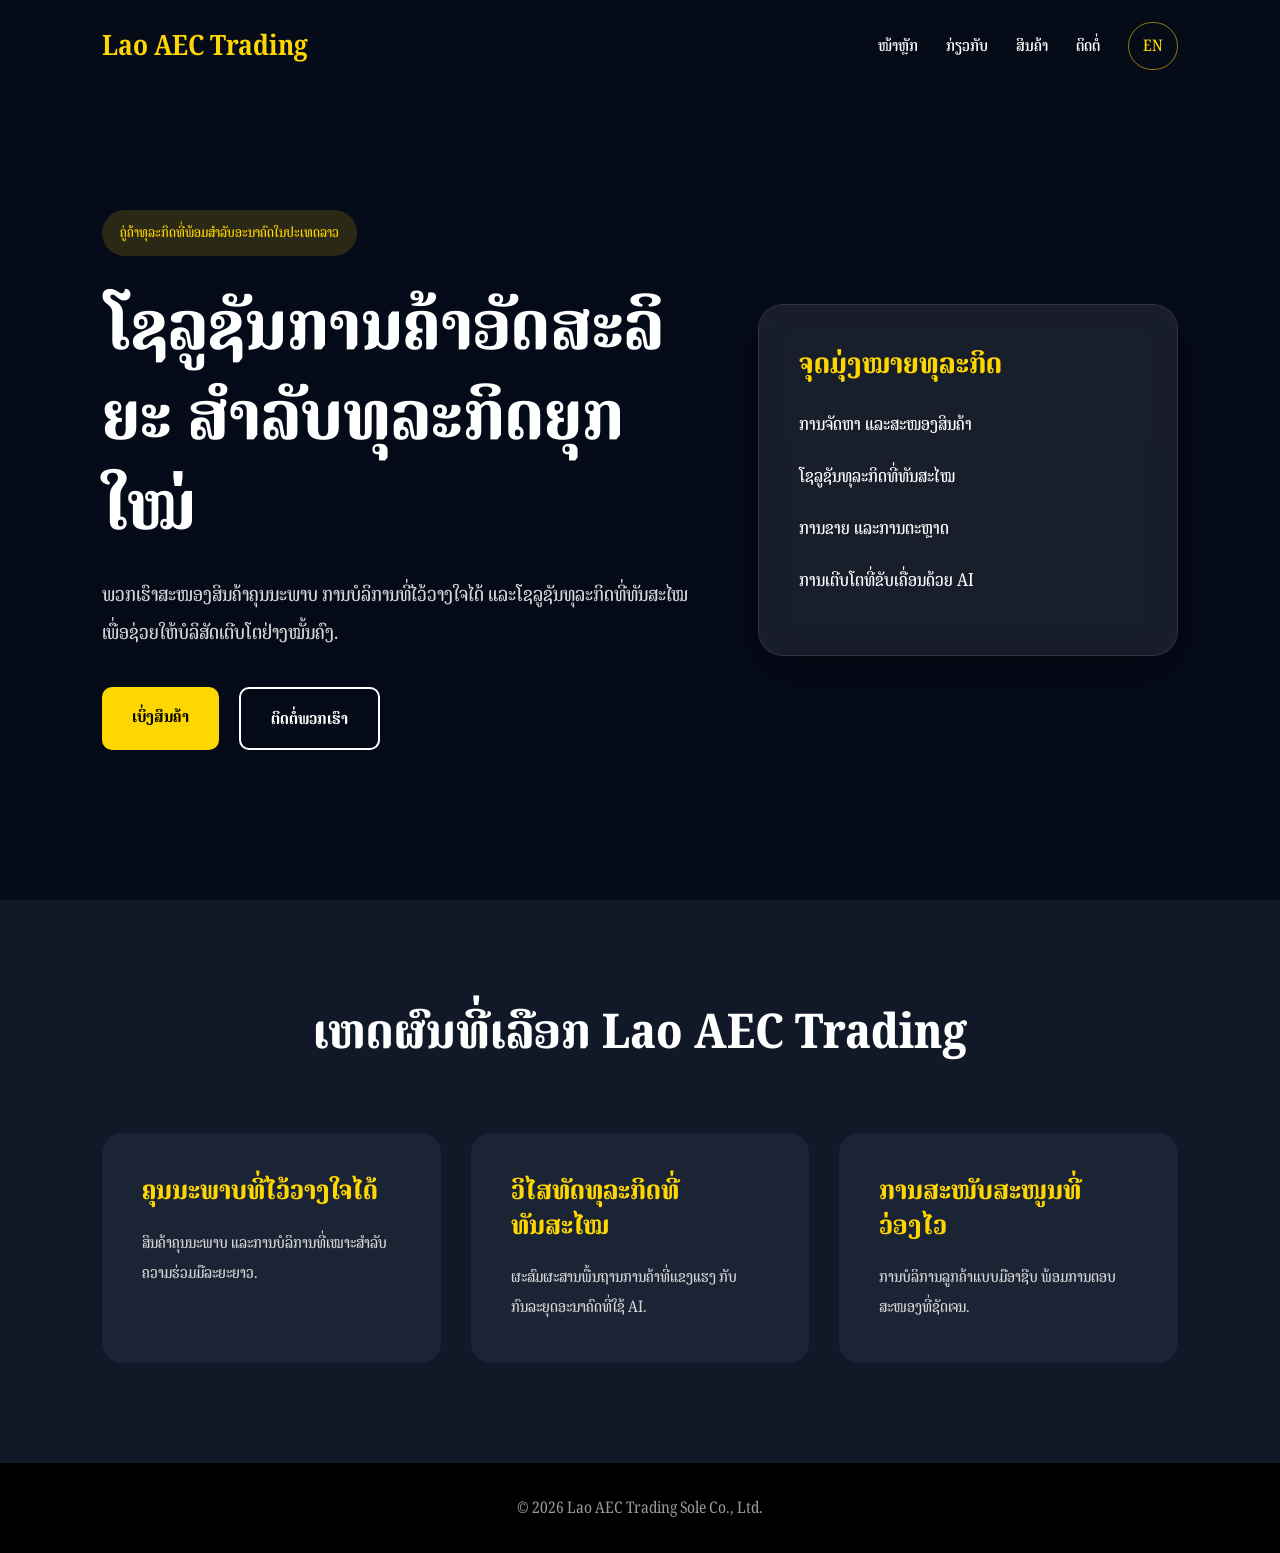
==== index-la.html @ f5b882a8 "Update website with Codex" ====
<!DOCTYPE html>
<html lang="lo">

<head>
  <meta charset="UTF-8">
  <meta name="viewport" content="width=device-width, initial-scale=1.0">

  <title>Lao AEC Trading | ໂຊລູຊັນການຄ້າອັດສະລິຍະ</title>
  <meta name="description" content="Lao AEC Trading Sole Co., Ltd. ໃຫ້ບໍລິການສິນຄ້າຄຸນນະພາບ ການຄ້າທີ່ເຊື່ອຖືໄດ້ ແລະໂຊລູຊັນທຸລະກິດທີ່ທັນສະໄໝໃນປະເທດລາວ.">

  <link rel="stylesheet" href="Css/style.css">
</head>

<body>

  <header class="navbar">

    <div class="logo">
      Lao AEC Trading
    </div>

    <nav>
      <a href="index-la.html">ໜ້າຫຼັກ</a>
      <a href="Pages/about-la.html">ກ່ຽວກັບ</a>
      <a href="Pages/products-la.html">ສິນຄ້າ</a>
      <a href="Pages/contact-la.html">ຕິດຕໍ່</a>
      <a href="index.html" class="language-link">EN</a>
    </nav>

  </header>

  <section class="hero">

    <div class="hero-content">

      <p class="badge">
        ຄູ່ຄ້າທຸລະກິດທີ່ພ້ອມສຳລັບອະນາຄົດໃນປະເທດລາວ
      </p>

      <h1>
        ໂຊລູຊັນການຄ້າອັດສະລິຍະ ສຳລັບທຸລະກິດຍຸກໃໝ່
      </h1>

      <p class="hero-text">
        ພວກເຮົາສະໜອງສິນຄ້າຄຸນນະພາບ ການບໍລິການທີ່ໄວ້ວາງໃຈໄດ້
        ແລະໂຊລູຊັນທຸລະກິດທີ່ທັນສະໄໝ ເພື່ອຊ່ວຍໃຫ້ບໍລິສັດເຕີບໂຕຢ່າງໝັ້ນຄົງ.
      </p>

      <div class="hero-buttons">

        <a href="Pages/products-la.html" class="btn primary">
          ເບິ່ງສິນຄ້າ
        </a>

        <a href="Pages/contact-la.html" class="btn secondary">
          ຕິດຕໍ່ພວກເຮົາ
        </a>

      </div>

    </div>

    <div class="hero-card">

      <h3>ຈຸດມຸ່ງໝາຍທຸລະກິດ</h3>

      <ul>
        <li>ການຈັດຫາ ແລະສະໜອງສິນຄ້າ</li>
        <li>ໂຊລູຊັນທຸລະກິດທີ່ທັນສະໄໝ</li>
        <li>ການຂາຍ ແລະການຕະຫຼາດ</li>
        <li>ການເຕີບໂຕທີ່ຂັບເຄື່ອນດ້ວຍ AI</li>
      </ul>

    </div>

  </section>

  <section class="features">

    <h2 class="section-title">
      ເຫດຜົນທີ່ເລືອກ Lao AEC Trading
    </h2>

    <div class="feature-grid">

      <div class="feature-card">
        <h3>ຄຸນນະພາບທີ່ໄວ້ວາງໃຈໄດ້</h3>

        <p>
          ສິນຄ້າຄຸນນະພາບ ແລະການບໍລິການທີ່ເໝາະສຳລັບຄວາມຮ່ວມມືລະຍະຍາວ.
        </p>
      </div>

      <div class="feature-card">
        <h3>ວິໄສທັດທຸລະກິດທີ່ທັນສະໄໝ</h3>

        <p>
          ຜະສົມຜະສານພື້ນຖານການຄ້າທີ່ແຂງແຮງ ກັບກົນລະຍຸດອະນາຄົດທີ່ໃຊ້ AI.
        </p>
      </div>

      <div class="feature-card">
        <h3>ການສະໜັບສະໜູນທີ່ວ່ອງໄວ</h3>

        <p>
          ການບໍລິການລູກຄ້າແບບມືອາຊີບ ພ້ອມການຕອບສະໜອງທີ່ຊັດເຈນ.
        </p>
      </div>

    </div>

  </section>

  <footer class="footer">

    <p>
      © 2026 Lao AEC Trading Sole Co., Ltd.
    </p>

  </footer>

  <script src="Js/script.js"></script>

</body>

</html>
---- Css/style.css ----
@import url("https://fonts.googleapis.com/css2?family=Noto+Serif+Lao:wdth,wght@75,400;75,700;75,800&display=swap");

:root {
  --font-title: "Noto Serif Lao Condensed ExtraBold", "Noto Serif Lao", Georgia, serif;
  --font-body: "Noto Serif Lao Condensed", "Noto Serif Lao", Arial, Helvetica, sans-serif;
}

* {
  margin: 0;
  padding: 0;
  box-sizing: border-box;
}

body {
  font-family: var(--font-body);
  background: #0b1020;
  color: white;
  line-height: 1.65;
  font-optical-sizing: auto;
}

h1,
h2,
h3,
.logo,
.section-title,
.hero-card h3,
.about-hero-panel strong {
  font-family: var(--font-title);
  font-weight: 800;
  font-stretch: 75%;
  letter-spacing: 0;
}

p,
a,
li,
button,
input,
textarea {
  font-family: var(--font-body);
  font-stretch: 75%;
}

/* NAVBAR */

.navbar {
  width: 100%;
  padding: 20px 8%;
  display: flex;
  justify-content: space-between;
  align-items: center;
  position: fixed;
  top: 0;
  z-index: 1000;

  background: rgba(8, 12, 25, 0.85);
  backdrop-filter: blur(10px);
}

.logo {
  font-size: 28px;
  font-weight: bold;
  color: #ffd700;
}

nav {
  display: flex;
  align-items: center;
  justify-content: flex-end;
  flex-wrap: wrap;
  gap: 12px 28px;
}

nav a {
  text-decoration: none;
  color: white;
  font-weight: 500;
  transition: 0.3s;
}

nav a:hover {
  color: #ffd700;
}

.language-link {
  padding: 8px 14px;
  border: 1px solid rgba(255,215,0,0.55);
  border-radius: 999px;
  color: #ffd700;
}

.language-link:hover {
  background: #ffd700;
  color: black;
}

html[lang="lo"] body {
  font-family: var(--font-body);
  line-height: 1.85;
}

html[lang="lo"] h1,
html[lang="lo"] h2,
html[lang="lo"] h3,
html[lang="lo"] .about-hero-panel strong,
html[lang="lo"] .section-title {
  font-family: var(--font-title);
  font-weight: 800;
  line-height: 1.32;
}

html[lang="lo"] p,
html[lang="lo"] li {
  line-height: 1.9;
}

/* HERO SECTION */

.hero {
  min-height: 100vh;

  padding: 140px 8% 80px;

  display: grid;
  grid-template-columns: 1fr 420px;
  gap: 60px;
  align-items: center;

  background:
    linear-gradient(rgba(5,10,25,0.85), rgba(5,10,25,0.95)),
    url("https://images.unsplash.com/photo-1520607162513-77705c0f0d4a?q=80&w=1600&auto=format&fit=crop")
    center/cover;
}

.badge {
  display: inline-block;
  background: rgba(255,215,0,0.15);
  color: #ffd700;

  padding: 10px 18px;
  border-radius: 50px;

  margin-bottom: 25px;
  font-size: 14px;
}

.hero h1 {
  font-size: 68px;
  line-height: 1.1;
  margin-bottom: 25px;
}

.hero-text {
  font-size: 20px;
  color: #d6d6d6;
  margin-bottom: 35px;
  max-width: 700px;
}

.hero-buttons {
  display: flex;
  gap: 20px;
}

.btn {
  padding: 15px 30px;
  border-radius: 10px;
  text-decoration: none;
  font-weight: bold;
  transition: 0.3s;
}

.primary {
  background: #ffd700;
  color: black;
}

.primary:hover {
  background: white;
}

.secondary {
  border: 2px solid white;
  color: white;
}

.secondary:hover {
  background: white;
  color: black;
}

/* HERO CARD */

.hero-card {
  background: rgba(255,255,255,0.08);

  border: 1px solid rgba(255,255,255,0.1);

  padding: 40px;
  border-radius: 25px;

  backdrop-filter: blur(12px);

  box-shadow: 0 15px 40px rgba(0,0,0,0.35);
}

.hero-card h3 {
  margin-bottom: 25px;
  font-size: 28px;
  color: #ffd700;
}

.hero-card ul {
  list-style: none;
}

.hero-card li {
  margin-bottom: 18px;
  font-size: 18px;
}

/* FEATURES */

.features {
  padding: 100px 8%;
  background: #111827;
}

.section-title {
  text-align: center;
  font-size: 48px;
  margin-bottom: 70px;
}

.feature-grid {
  display: grid;
  grid-template-columns: repeat(3, 1fr);
  gap: 30px;
}

.feature-card {
  background: #1b2435;
  padding: 40px;
  border-radius: 20px;

  transition: 0.3s;
}

.feature-card:hover {
  transform: translateY(-10px);
}

.feature-card h3 {
  margin-bottom: 20px;
  color: #ffd700;
  font-size: 26px;
}

.feature-card p {
  color: #d6d6d6;
}

/* FOOTER */

.footer {
  background: black;
  text-align: center;
  padding: 30px;
  color: #999;
}

/* RESPONSIVE */

@media (max-width: 992px) {

  .hero {
    grid-template-columns: 1fr;
  }

  .feature-grid {
    grid-template-columns: 1fr;
  }

  .hero h1 {
    font-size: 48px;
  }

  .navbar {
    flex-direction: column;
    gap: 20px;
  }

  nav {
    justify-content: center;
  }

}
/* PRODUCTS HERO */

.products-hero{
    min-height:60vh;

    display:flex;
    align-items:center;
    justify-content:center;

    padding:140px 8% 80px;

    text-align:center;

    background:
    linear-gradient(rgba(5,10,25,0.88), rgba(5,10,25,0.92)),
    url("https://images.unsplash.com/photo-1556740749-887f6717d7e4?q=80&w=1600&auto=format&fit=crop")
    center/cover;
}


.products-hero h1{
    font-size:64px;
    margin-bottom:25px;
}

.products-hero p{
    max-width:850px;
    margin:auto;
    color:#d6d6d6;
    font-size:20px;
}

/* PRODUCTS SECTION */

.products-section{
    padding:100px 8%;
    background:#111827;
}

/* PRODUCT GRID */

.product-grid{
    display:grid;
    grid-template-columns:repeat(auto-fit, minmax(320px,1fr));
    gap:35px;
}

/* PRODUCT CARD */

.product-card{
    background:#1b2435;

    padding:40px;

    border-radius:25px;

    transition:0.4s;

    border:1px solid rgba(255,255,255,0.08);

    box-shadow:0 10px 30px rgba(0,0,0,0.25);
}

.product-card:hover{
    transform:translateY(-12px);

    border-color:#ffd700;
}

.product-icon{
    font-size:60px;
    margin-bottom:25px;
}

.product-card h3{
    font-size:28px;
    margin-bottom:20px;
    color:#ffd700;
}

.product-card p{
    color:#d6d6d6;
    margin-bottom:30px;
}

/* PRODUCT BUTTON */

.product-btn{
    display:inline-block;

    padding:12px 24px;

    border-radius:10px;

    background:#ffd700;

    color:black;

    text-decoration:none;

    font-weight:bold;

    transition:0.3s;
}

.product-btn:hover{
    background:white;
}

/* CTA SECTION */

.cta-section{
    padding:100px 8%;

    text-align:center;

    background:
    linear-gradient(135deg,#0f172a,#111827);
}

.cta-section h2{
    font-size:48px;
    margin-bottom:25px;
}

.cta-section p{
    font-size:20px;
    color:#d6d6d6;
    margin-bottom:35px;
}

/* RESPONSIVE */

@media(max-width:992px){

    .products-hero h1{
        font-size:44px;
    }

    .cta-section h2{
        font-size:38px;
    }

}

/* CONTACT PAGE */

.contact-hero {
  min-height: 55vh;
  padding: 150px 8% 80px;
  text-align: center;
  background:
    linear-gradient(rgba(5,10,25,0.9), rgba(5,10,25,0.95)),
    url("https://images.unsplash.com/photo-1516321318423-f06f85e504b3?q=80&w=1600&auto=format&fit=crop")
    center/cover;
}

.contact-hero h1 {
  font-size: 60px;
  margin-bottom: 20px;
}

.contact-hero p {
  max-width: 800px;
  margin: auto;
  color: #d6d6d6;
  font-size: 20px;
}

.contact-section {
  padding: 100px 8%;
  background: #111827;
  display: grid;
  grid-template-columns: 1fr 1fr;
  gap: 50px;
}

.contact-info h2,
.contact-form h2 {
  font-size: 40px;
  margin-bottom: 30px;
  color: #ffd700;
}

.contact-card {
  background: #1b2435;
  padding: 25px;
  border-radius: 18px;
  margin-bottom: 20px;
}

.contact-card h3 {
  color: #ffd700;
  margin-bottom: 8px;
}

.contact-card p {
  color: #d6d6d6;
}

.contact-form {
  background: #1b2435;
  padding: 40px;
  border-radius: 25px;
}

.contact-form input,
.contact-form textarea {
  width: 100%;
  padding: 15px;
  margin-bottom: 18px;
  border: none;
  border-radius: 10px;
  outline: none;
  font-size: 16px;
}

.contact-form button {
  width: 100%;
  padding: 16px;
  border: none;
  border-radius: 10px;
  background: #ffd700;
  color: black;
  font-size: 18px;
  font-weight: bold;
  cursor: pointer;
}

.contact-form button:hover {
  background: white;
}

@media(max-width: 992px) {
  .contact-section {
    grid-template-columns: 1fr;
  }

  .contact-hero h1 {
    font-size: 42px;
  }
}

/* ABOUT PAGE */

.about-hero {
  min-height: 92vh;
  padding: 150px 8% 90px;
  display: grid;
  grid-template-columns: minmax(0, 1fr) 380px;
  gap: 55px;
  align-items: center;
  overflow: hidden;
  background:
    radial-gradient(circle at 75% 25%, rgba(255,215,0,0.18), transparent 28%),
    linear-gradient(rgba(5,10,25,0.82), rgba(5,10,25,0.96)),
    url("https://images.unsplash.com/photo-1556761175-b413da4baf72?q=80&w=1600&auto=format&fit=crop")
    center/cover;
}

.about-hero-content,
.about-hero-panel,
.about-intro,
.about-statement,
.strength-card,
.about-cta {
  animation: fadeUp 0.9s ease both;
}

.about-reveal {
  opacity: 0;
  transform: translateY(32px);
  transition: opacity 0.8s ease, transform 0.8s ease;
}

.about-reveal.is-visible {
  opacity: 1;
  transform: translateY(0);
}

.about-hero-content h1 {
  max-width: 880px;
  font-size: 66px;
  line-height: 1.08;
  margin-bottom: 25px;
}

.about-hero-content p:last-child {
  max-width: 760px;
  color: #d6d6d6;
  font-size: 20px;
}

.about-hero-panel {
  padding: 38px;
  border-radius: 24px;
  border: 1px solid rgba(255,215,0,0.28);
  background: linear-gradient(145deg, rgba(255,255,255,0.11), rgba(255,255,255,0.04));
  box-shadow: 0 25px 60px rgba(0,0,0,0.38);
  backdrop-filter: blur(14px);
  animation-delay: 0.15s;
}

.about-hero-panel span,
.about-eyebrow,
.about-statement span {
  display: inline-block;
  color: #ffd700;
  font-size: 13px;
  font-weight: bold;
  letter-spacing: 2px;
  text-transform: uppercase;
  margin-bottom: 16px;
}

.about-hero-panel strong {
  display: block;
  font-size: 34px;
  line-height: 1.15;
  margin-bottom: 18px;
}

.about-hero-panel p {
  color: #d6d6d6;
}

.about-intro {
  padding: 95px 8%;
  background: #0b1020;
  text-align: center;
}

.about-intro h2 {
  max-width: 900px;
  margin: 0 auto 25px;
  font-size: 46px;
  line-height: 1.18;
}

.about-intro p {
  max-width: 900px;
  margin: auto;
  color: #d6d6d6;
  font-size: 19px;
}

.about-mission-vision {
  padding: 100px 8%;
  display: grid;
  grid-template-columns: repeat(2, minmax(0, 1fr));
  gap: 35px;
  background:
    linear-gradient(135deg, rgba(17,24,39,1), rgba(8,12,25,1));
}

.about-statement {
  min-height: 390px;
  padding: 48px;
  border-radius: 25px;
  border: 1px solid rgba(255,255,255,0.09);
  position: relative;
  overflow: hidden;
  box-shadow: 0 18px 45px rgba(0,0,0,0.3);
}

.about-statement::before {
  content: "";
  position: absolute;
  inset: 0;
  background: linear-gradient(135deg, rgba(255,215,0,0.14), transparent 48%);
  opacity: 0;
  transition: 0.4s;
}

.about-statement:hover::before {
  opacity: 1;
}

.mission-card {
  background: #1b2435;
}

.vision-card {
  background:
    linear-gradient(rgba(27,36,53,0.86), rgba(27,36,53,0.94)),
    url("https://images.unsplash.com/photo-1451187580459-43490279c0fa?q=80&w=1200&auto=format&fit=crop")
    center/cover;
  animation-delay: 0.12s;
}

.about-statement h2,
.about-statement p {
  position: relative;
}

.about-statement h2 {
  font-size: 34px;
  line-height: 1.22;
  margin-bottom: 22px;
}

.about-statement p {
  color: #d6d6d6;
  font-size: 18px;
}

.about-strengths {
  padding: 100px 8%;
  background: #111827;
}

.about-section-heading {
  text-align: center;
  margin-bottom: 60px;
}

.about-section-heading h2 {
  font-size: 48px;
}

.strength-grid {
  display: grid;
  grid-template-columns: repeat(4, minmax(0, 1fr));
  gap: 25px;
}

.strength-card {
  min-height: 310px;
  padding: 34px;
  border-radius: 22px;
  border: 1px solid rgba(255,255,255,0.08);
  background: linear-gradient(180deg, #1b2435, #151d2d);
  box-shadow: 0 14px 34px rgba(0,0,0,0.24);
  transition: 0.35s ease;
}

.strength-card:nth-child(2) {
  animation-delay: 0.1s;
}

.strength-card:nth-child(3) {
  animation-delay: 0.2s;
}

.strength-card:nth-child(4) {
  animation-delay: 0.3s;
}

.strength-card:hover {
  transform: translateY(-12px);
  border-color: rgba(255,215,0,0.75);
  box-shadow: 0 24px 55px rgba(0,0,0,0.36);
}

.strength-number {
  width: 52px;
  height: 52px;
  display: flex;
  align-items: center;
  justify-content: center;
  margin-bottom: 28px;
  border-radius: 50%;
  background: rgba(255,215,0,0.12);
  color: #ffd700;
  font-weight: bold;
  border: 1px solid rgba(255,215,0,0.28);
}

.strength-card h3 {
  color: #ffd700;
  font-size: 25px;
  line-height: 1.2;
  margin-bottom: 18px;
}

.strength-card p {
  color: #d6d6d6;
}

.about-cta {
  padding: 95px 8%;
  text-align: center;
  background:
    linear-gradient(rgba(5,10,25,0.86), rgba(5,10,25,0.94)),
    url("https://images.unsplash.com/photo-1521791136064-7986c2920216?q=80&w=1600&auto=format&fit=crop")
    center/cover;
}

.about-cta h2 {
  max-width: 850px;
  margin: 0 auto 22px;
  font-size: 46px;
  line-height: 1.15;
}

.about-cta p {
  max-width: 760px;
  margin: 0 auto 34px;
  color: #d6d6d6;
  font-size: 19px;
}

@keyframes fadeUp {
  from {
    opacity: 0;
    transform: translateY(28px);
  }

  to {
    opacity: 1;
    transform: translateY(0);
  }
}

@media(max-width: 1200px) {
  .strength-grid {
    grid-template-columns: repeat(2, minmax(0, 1fr));
  }
}

@media(max-width: 992px) {
  .about-hero {
    min-height: auto;
    grid-template-columns: 1fr;
  }

  .about-hero-content h1 {
    font-size: 46px;
  }

  .about-mission-vision {
    grid-template-columns: 1fr;
  }

  .about-intro h2,
  .about-section-heading h2,
  .about-cta h2 {
    font-size: 38px;
  }
}

@media(max-width: 640px) {
  .about-hero {
    padding-top: 180px;
  }

  .about-hero-content h1 {
    font-size: 38px;
  }

  .about-hero-panel,
  .about-statement,
  .strength-card {
    padding: 28px;
    border-radius: 18px;
  }

  .about-statement h2 {
    font-size: 28px;
  }

  .strength-grid {
    grid-template-columns: 1fr;
  }
}
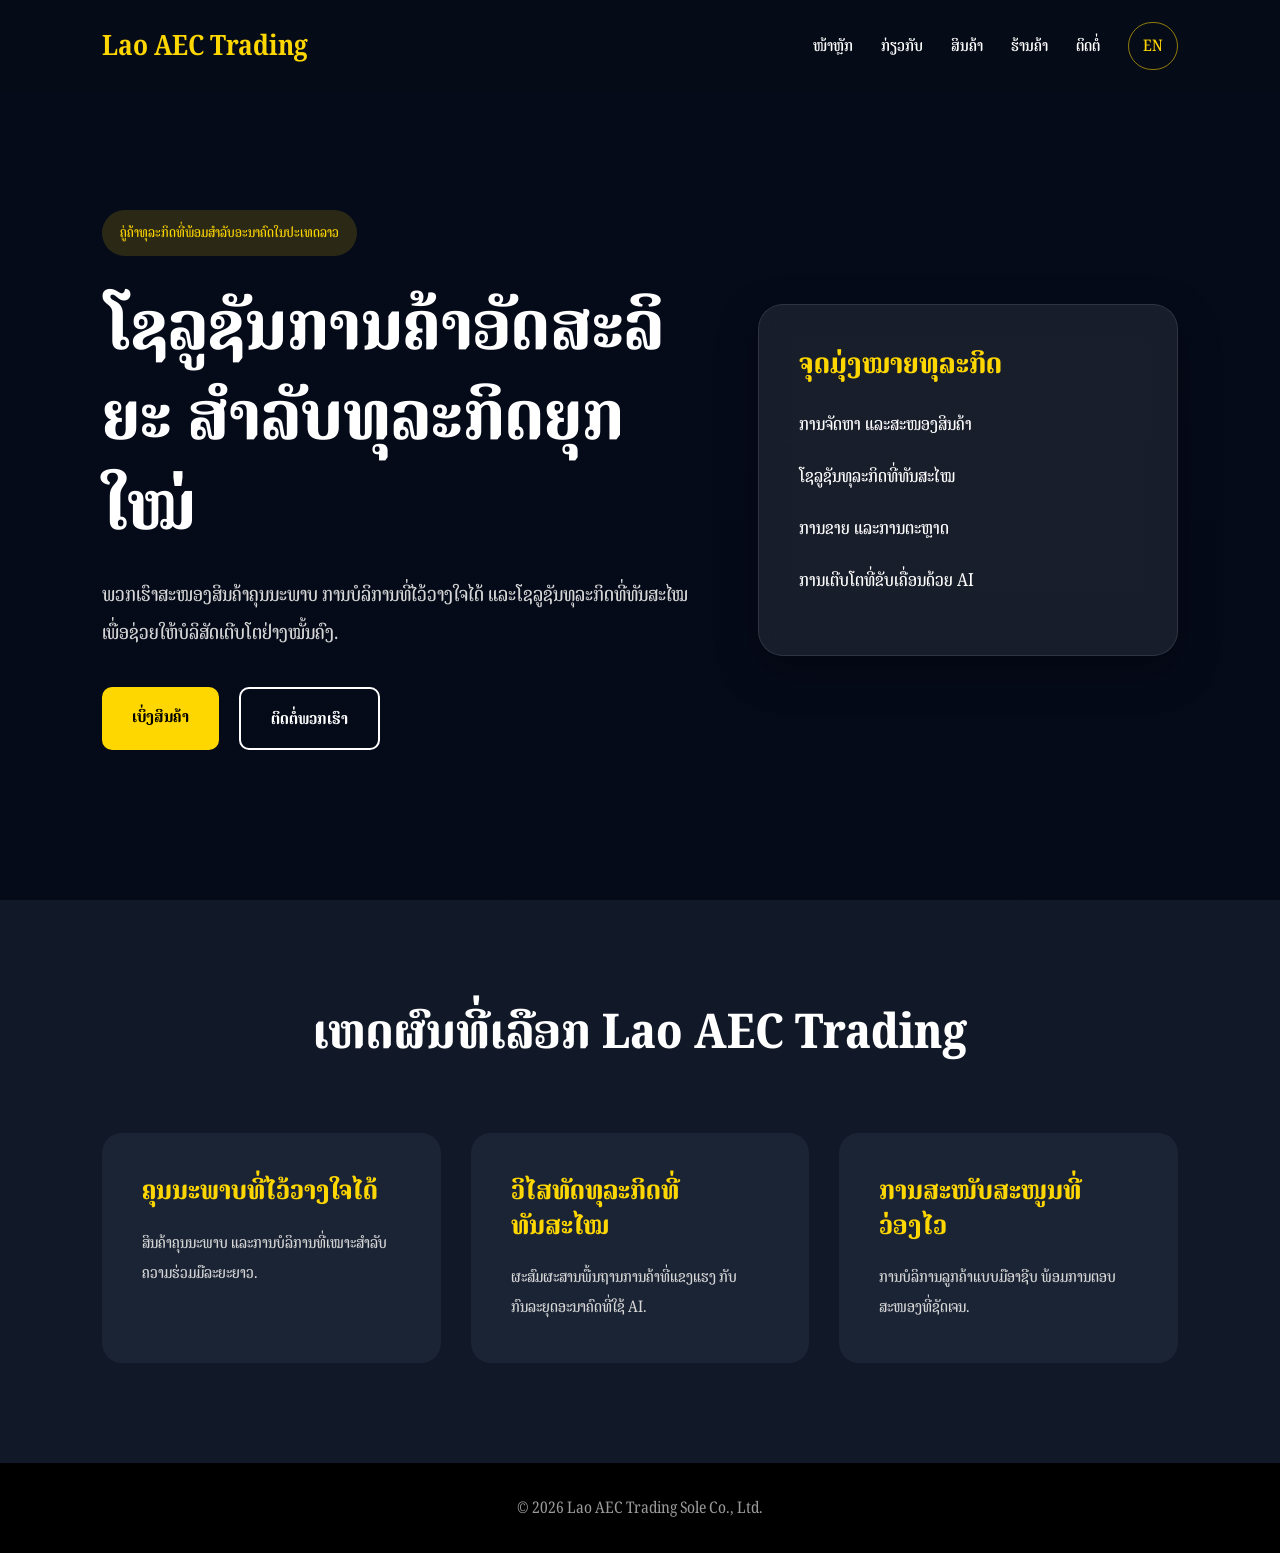
==== commit 4f02ae39: "Add Shopping navigation and storefront support" ====
--- a/index-la.html
+++ b/index-la.html
@@ -23,6 +23,7 @@
       <a href="index-la.html">ໜ້າຫຼັກ</a>
       <a href="Pages/about-la.html">ກ່ຽວກັບ</a>
       <a href="Pages/products-la.html">ສິນຄ້າ</a>
+      <a href="Pages/shopping-la.html">ຮ້ານຄ້າ</a>
       <a href="Pages/contact-la.html">ຕິດຕໍ່</a>
       <a href="index.html" class="language-link">EN</a>
     </nav>
